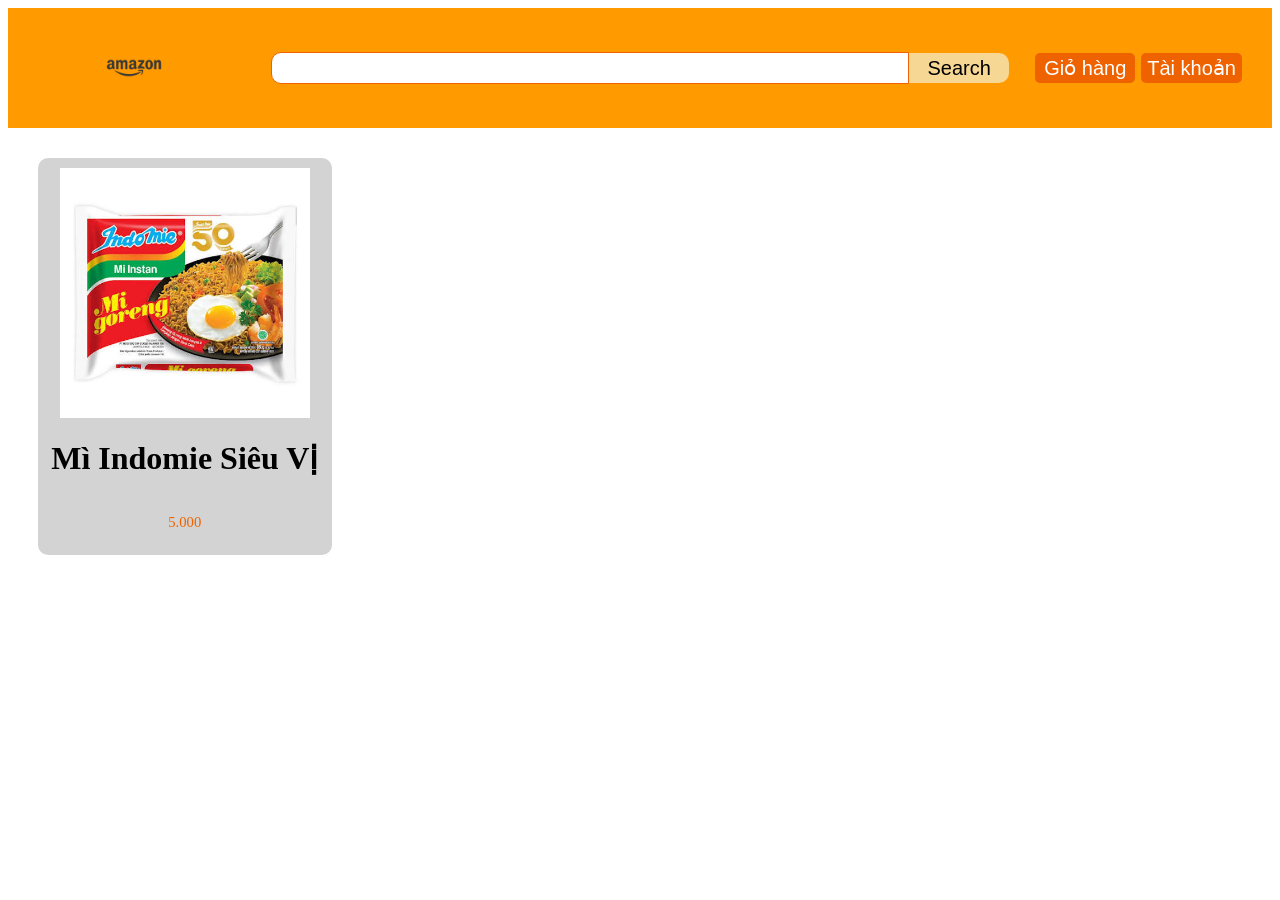
==== bai05/index.html @ 36f1cdb5 "them bai tap mon thiet ke web len github" ====
<!DOCTYPE html>
<html lang="en">
<head>
    <meta charset="UTF-8">
    <meta name="viewport" content="width=device-width, initial-scale=1.0">
    <title>Document</title>
    <link rel="stylesheet" href="main.css">
</head>
<body>
    <div class="header-grid-container">

        <div class="logo-container">
            <img class="logo" src="logo.png">
        </div>

        <div class="search-container">
            <input class="search-input" type="text">
            <button class="search-button">Search</button>
        </div>

        <div class="cart-account-container">
            <button class="cart-button">Giỏ hàng</button>
            <button class="account-button">Tài khoản</button>
        </div>
    </div>

    <div class="all-product-container">

        <div class="item-product-container">
            <img class="product-img" src="product1.jpg">
            <h1 class="product-title">Mì Indomie Siêu Vị</h1>
            <p class="product-price">5.000</p>
        </div>
        
    </div>

</body>
</html>
---- bai05/main.css ----
:root{
--mau-mot: #FBA17E;
--mau-hai: #F7D794;
--mau-ba: #FF9A00;
--mau-bon: #EE6200;
}

.header-grid-container{
    display: grid;
    grid-template-columns: 1fr 3fr 1fr;
}

.logo-container{
    background: var(--mau-ba);
    padding: 10px;
    color: white;
    align-items: center;
    display: grid;
    place-items: center;
}

.search-container{
    background: var(--mau-ba);
    padding: 10px;
    color: white;
    align-items: center;
    display: grid;
    place-items: center;
    grid-template-columns: 1fr auto;
}

.search-input{
    width: 100%;
    box-sizing: border-box;
    font-size: 24px;
    border: 1px solid var(--mau-bon);
    border-radius: 10px 0px 0px 10px;
    /*Chiều kim đồng hồ*/
}

.search-button{
    background-color: var(--mau-hai);
    min-width: 100px;
    min-height: 30px;
    font-size: 15pt;
    border: none;
    border-radius: 0px 10px 10px 0px;
}

.cart-button{
    background-color: var(--mau-bon);
    min-width: 100px;
    min-height: 30px;
    font-size: 15pt;
    border-radius: 5px;
    border: none;
    color: white;
}

.account-button{
    background-color: var(--mau-bon);
    min-width: 100px;
    min-height: 30px;
    font-size: 15pt;
    border-radius: 5px;
    border: none;
    color: white;
}

.cart-account-container{
    background: var(--mau-ba);
    padding: 10px;
    color: white;
    display: grid;
    place-items: center;
    grid-template-columns: 1fr auto;
    padding-right: 30px;
}

.all-product-container{
    display: grid;
    grid-template-columns: 1fr 1fr 1fr 1fr;
    margin: 30px;
    gap: 10px;
}

.item-product-container{
    padding: 10px;
    background-color: lightgrey;
    border-radius: 10px;
    display: grid;
    place-items: center;
}

.product-img{
    max-height: 250px;
    max-width: 250px;
    min-height: 250px;
}

.product-title{
    font-size: 24pt;
    color: black;
}

.product-price{
    color: var(--mau-bon);
    font-size: 11pt;
}

.logo{
    width: 100px;
    height: 100px;
}
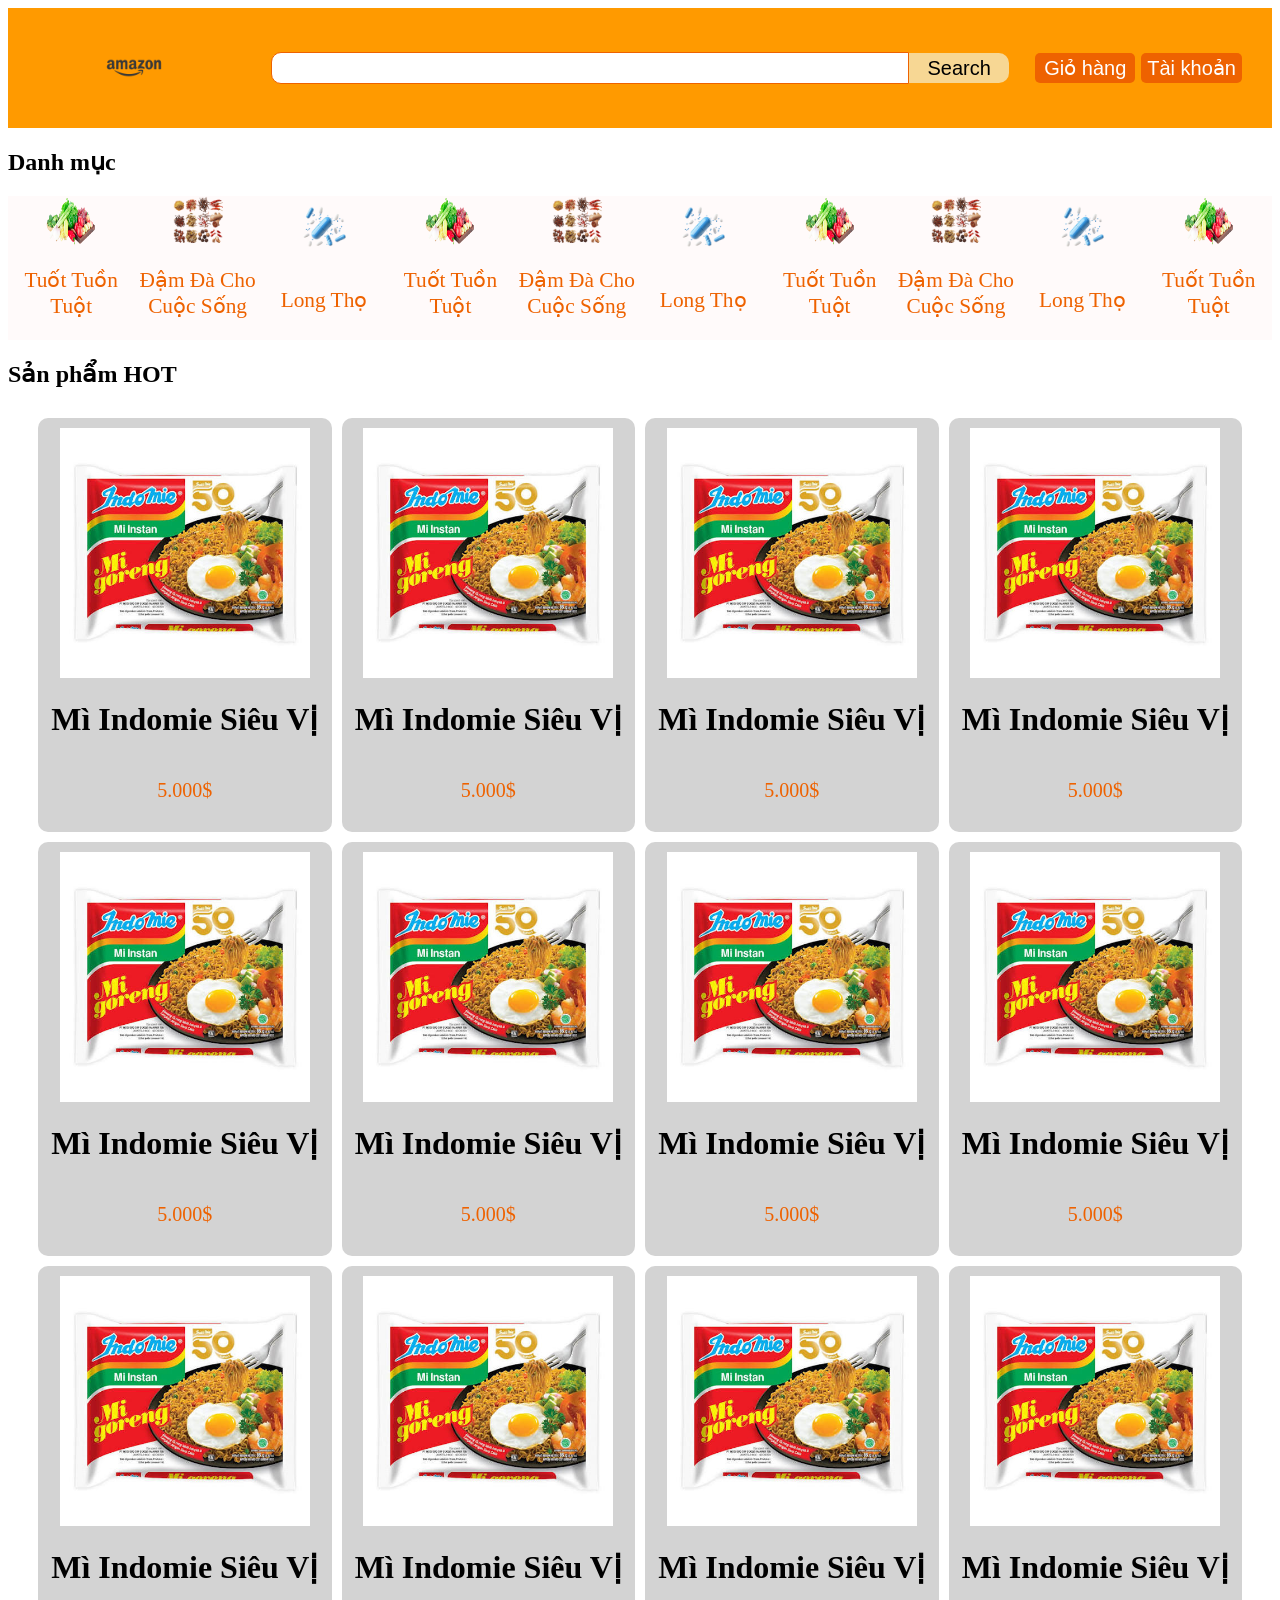
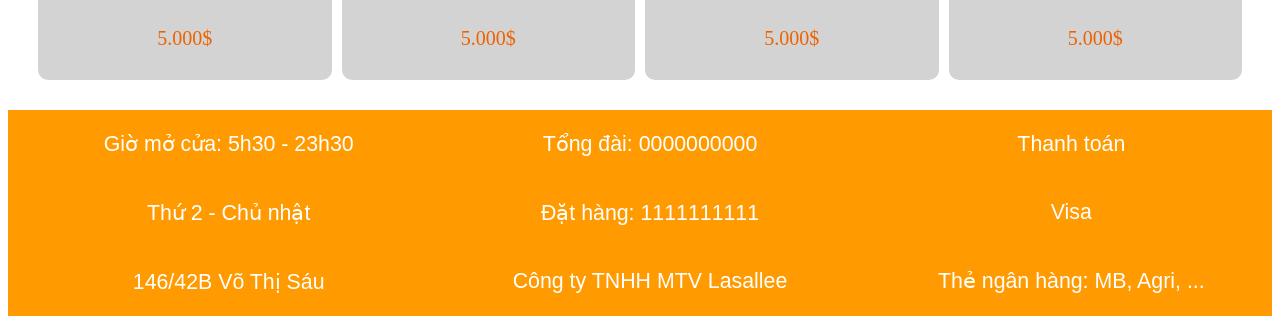
==== commit 3a9593c3: "update amaxon web" ====
--- a/bai05/index.html
+++ b/bai05/index.html
@@ -3,7 +3,7 @@
 <head>
     <meta charset="UTF-8">
     <meta name="viewport" content="width=device-width, initial-scale=1.0">
-    <title>Document</title>
+    <title>AMAXON</title>
     <link rel="stylesheet" href="main.css">
 </head>
 <body>
@@ -22,17 +22,164 @@
             <button class="cart-button">Giỏ hàng</button>
             <button class="account-button">Tài khoản</button>
         </div>
+        
     </div>
+
+    <h2>Danh mục</h2>
+
+    <div class="all-category-container">
+        
+        <div class="item-category-container">
+            <img class="img-category" src="cate1.png">
+            <p class="name-category">Tuốt Tuồn Tuột</p>
+        </div>
+
+        <div class="item-category-container">
+            <img class="img-category" src="cate2.png">
+            <p class="name-category">Đậm Đà Cho Cuộc Sống</p>
+        </div>
+
+        <div class="item-category-container">
+            <img class="img-category" src="cate3.png">
+            <p class="name-category">Long Thọ</p>
+        </div>
+
+        <div class="item-category-container">
+            <img class="img-category" src="cate1.png">
+            <p class="name-category">Tuốt Tuồn Tuột</p>
+        </div>
+
+        <div class="item-category-container">
+            <img class="img-category" src="cate2.png">
+            <p class="name-category">Đậm Đà Cho Cuộc Sống</p>
+        </div>
+
+        <div class="item-category-container">
+            <img class="img-category" src="cate3.png">
+            <p class="name-category">Long Thọ</p>
+        </div>
+
+        <div class="item-category-container">
+            <img class="img-category" src="cate1.png">
+            <p class="name-category">Tuốt Tuồn Tuột</p>
+        </div>
+
+        <div class="item-category-container">
+            <img class="img-category" src="cate2.png">
+            <p class="name-category">Đậm Đà Cho Cuộc Sống</p>
+        </div>
+
+        <div class="item-category-container">
+            <img class="img-category" src="cate3.png">
+            <p class="name-category">Long Thọ</p>
+        </div>
+
+        <div class="item-category-container">
+            <img class="img-category" src="cate1.png">
+            <p class="name-category">Tuốt Tuồn Tuột</p>
+        </div>
+
+    </div>
+
+    <h2>Sản phẩm HOT</h2>
 
     <div class="all-product-container">
 
         <div class="item-product-container">
             <img class="product-img" src="product1.jpg">
             <h1 class="product-title">Mì Indomie Siêu Vị</h1>
-            <p class="product-price">5.000</p>
+            <p class="product-price">5.000$</p>
+        </div>
+
+        <div class="item-product-container">
+            <img class="product-img" src="product1.jpg">
+            <h1 class="product-title">Mì Indomie Siêu Vị</h1>
+            <p class="product-price">5.000$</p>
+        </div>
+
+        <div class="item-product-container">
+            <img class="product-img" src="product1.jpg">
+            <h1 class="product-title">Mì Indomie Siêu Vị</h1>
+            <p class="product-price">5.000$</p>
+        </div>
+
+        <div class="item-product-container">
+            <img class="product-img" src="product1.jpg">
+            <h1 class="product-title">Mì Indomie Siêu Vị</h1>
+            <p class="product-price">5.000$</p>
+        </div>
+
+        <div class="item-product-container">
+            <img class="product-img" src="product1.jpg">
+            <h1 class="product-title">Mì Indomie Siêu Vị</h1>
+            <p class="product-price">5.000$</p>
+        </div>
+
+        <div class="item-product-container">
+            <img class="product-img" src="product1.jpg">
+            <h1 class="product-title">Mì Indomie Siêu Vị</h1>
+            <p class="product-price">5.000$</p>
+        </div>
+
+        <div class="item-product-container">
+            <img class="product-img" src="product1.jpg">
+            <h1 class="product-title">Mì Indomie Siêu Vị</h1>
+            <p class="product-price">5.000$</p>
+        </div>
+
+        <div class="item-product-container">
+            <img class="product-img" src="product1.jpg">
+            <h1 class="product-title">Mì Indomie Siêu Vị</h1>
+            <p class="product-price">5.000$</p>
+        </div>
+
+        <div class="item-product-container">
+            <img class="product-img" src="product1.jpg">
+            <h1 class="product-title">Mì Indomie Siêu Vị</h1>
+            <p class="product-price">5.000$</p>
+        </div>
+
+        <div class="item-product-container">
+            <img class="product-img" src="product1.jpg">
+            <h1 class="product-title">Mì Indomie Siêu Vị</h1>
+            <p class="product-price">5.000$</p>
+        </div>
+
+        <div class="item-product-container">
+            <img class="product-img" src="product1.jpg">
+            <h1 class="product-title">Mì Indomie Siêu Vị</h1>
+            <p class="product-price">5.000$</p>
+        </div>
+
+        <div class="item-product-container">
+            <img class="product-img" src="product1.jpg">
+            <h1 class="product-title">Mì Indomie Siêu Vị</h1>
+            <p class="product-price">5.000$</p>
         </div>
         
     </div>
 
+    <div class="footer">
+
+        <div class="item-footer">
+            <p>Giờ mở cửa: 5h30 - 23h30</p>
+            <p>Thứ 2 - Chủ nhật</p>
+            <p>146/42B Võ Thị Sáu</p>
+        </div>
+
+        <div class="item-footer">
+            <p>Tổng đài: 0000000000</p>
+            <p>Đặt hàng: 1111111111</p>
+            <p>Công ty TNHH MTV Lasallee</p>
+        </div>
+
+        <div class="item-footer">
+            <p>Thanh toán</p>
+            <p>Visa</p>
+            <p>Thẻ ngân hàng: MB, Agri, ...</p>
+        </div>
+
+    </div>
+
 </body>
 </html>
--- a/bai05/main.css
+++ b/bai05/main.css
@@ -1,8 +1,8 @@
 :root{
---mau-mot: #FBA17E;
---mau-hai: #F7D794;
---mau-ba: #FF9A00;
---mau-bon: #EE6200;
+    --mau-mot: #FBA17E;
+    --mau-hai: #F7D794;
+    --mau-ba: #FF9A00;
+    --mau-bon: #EE6200;
 }
 
 .header-grid-container{
@@ -105,10 +105,47 @@
 
 .product-price{
     color: var(--mau-bon);
-    font-size: 11pt;
+    font-size: 15pt;
 }
 
 .logo{
     width: 100px;
     height: 100px;
 }
+
+.all-category-container{
+    display: grid;
+    grid-template-columns: 1fr 1fr 1fr 1fr 1fr 1fr 1fr 1fr 1fr 1fr;
+}
+
+.item-category-container{
+    display: grid;
+    background: snow;
+    place-items: center;
+}
+
+.img-category{
+    width: 50px;
+    height: 50px;
+}
+
+.name-category{
+    font-size: 16pt;
+    color: var(--mau-bon);
+    text-align: center;
+}
+
+.footer{
+    display: grid;
+    grid-template-columns: 1fr 1fr 1fr;
+    background: var(--mau-ba);
+}
+
+.item-footer{
+    display: grid;
+    padding-left: 20px;
+    place-items: center;
+    color: white;
+    font-size: 16pt;
+    font-family: Arial, Helvetica, sans-serif;
+}
